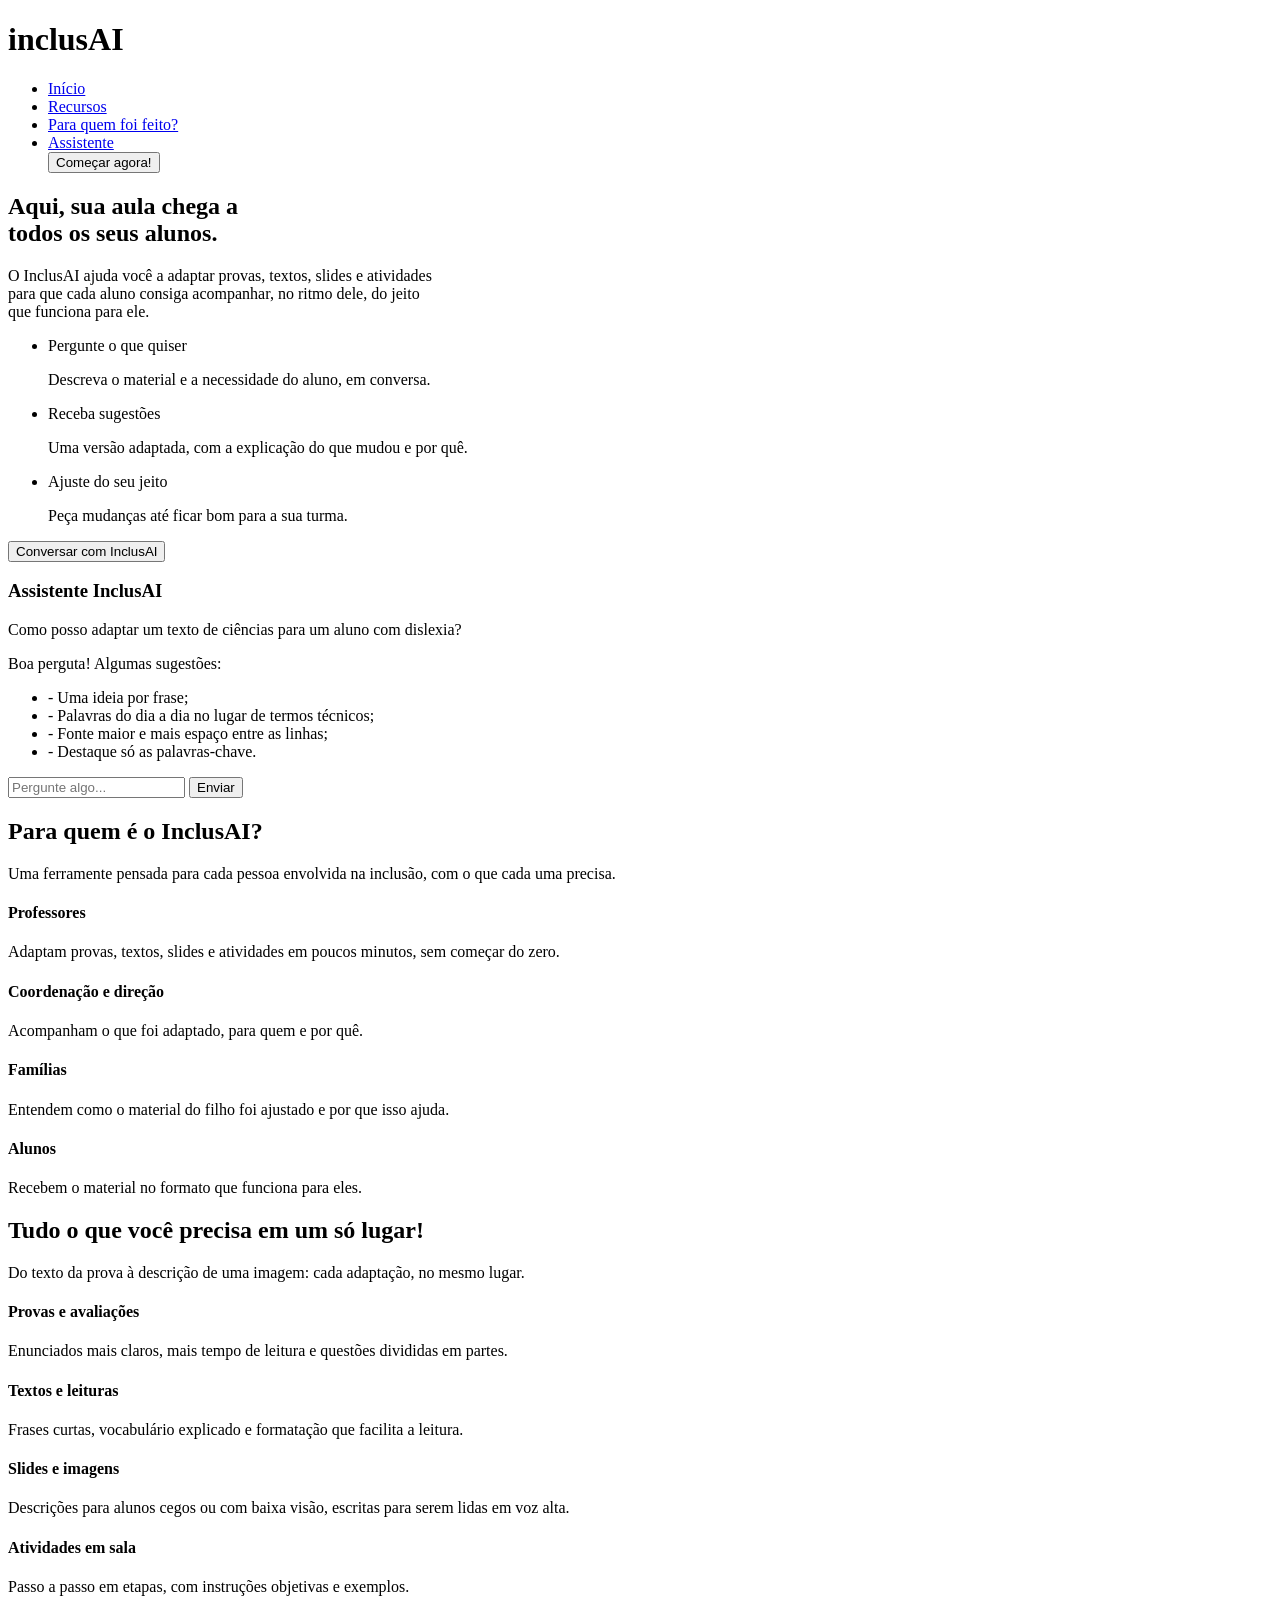
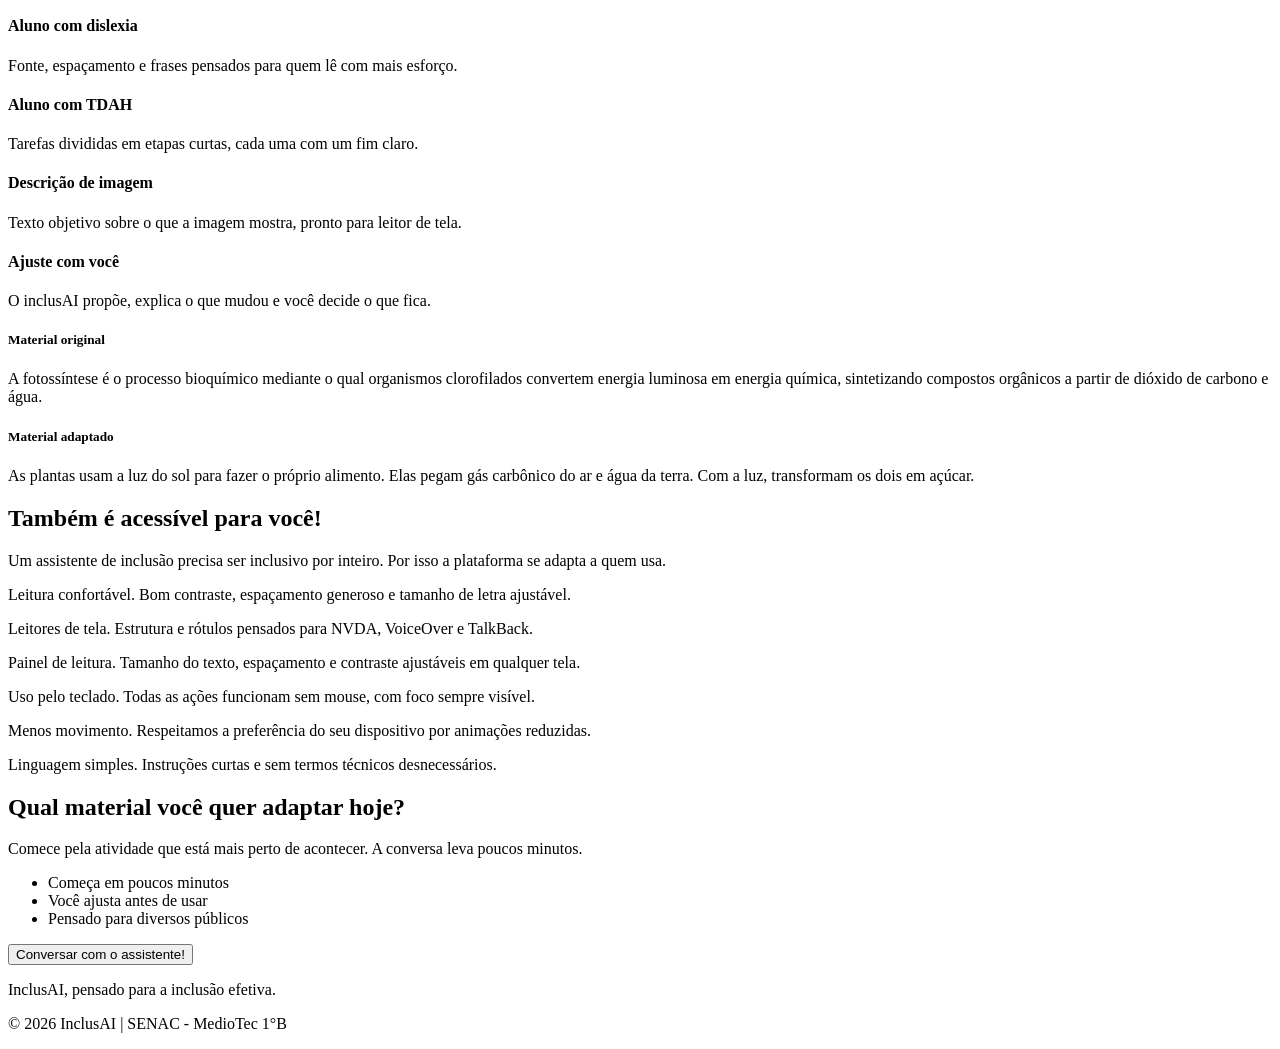
==== index.html @ 3374a8b9 "Add files via upload" ====
<!doctype html>
<html lang="pt-br">
  <head>
    <meta charset="UTF-8" />
    <meta name="viewport" content="width=device-width, initial-scale=1.0" />
    <link rel="stylesheet" href="css/style.css" />
    <link rel="preconnect" href="https://fonts.googleapis.com">
    <link rel="preconnect" href="https://fonts.gstatic.com" crossorigin>
    <link href="https://fonts.googleapis.com/css2?family=Atkinson+Hyperlegible+Next:ital,wght@0,200..800;1,200..800&family=Google+Sans:ital,opsz,wght@0,17..18,400..700;1,17..18,400..700&display=swap" rel="stylesheet">
    <title>InclusAI</title>
  </head>
  <body>
    <header>
      <h1 id="nomeProjeto">inclusAI</h1>
      <nav>
        <ul id="abas">
          <li><a href="#" class="linkNav">Início</a></li>
          <li><a href="#" class="linkNav">Recursos</a></li>
          <li><a href="#" class="linkNav">Para quem foi feito?</a></li>
          <li><a href="#" class="linkNav">Assistente</a></li>
          <a href="#"><button id="btnNav">Começar agora!</button></a>
        </ul>
      </nav>
    </header>
    <main>
        <section class="hero">
            <div id="apHero">
                <h2 id="textoHero">
                Aqui, sua aula chega a
                <br>
                todos os seus alunos.</h2>
                <p id="pHero">O InclusAI ajuda você a adaptar provas, textos, slides e atividades <br> para que cada aluno consiga acompanhar, no ritmo dele, do jeito <br> que funciona para ele.</p>
        </div>
            <ul id="servicos">
                <div class="topicServicos">
                    <li class="tiposServicos">Pergunte o que quiser</li>
                    <p class="detalhamento">Descreva o material e a necessidade do aluno, em conversa.</p>
                </div>
                <div class="topicServicos">
                <li class="tiposServicos">Receba sugestões</li>
                <p class="detalhamento">Uma versão adaptada, com a explicação do que mudou e por quê.</p>
                </div>
                <div class="topicServicos">
                <li class="tiposServicos">Ajuste do seu jeito</li>
                <p class="detalhamento">Peça mudanças até ficar bom para a sua turma.</p>
                </div>
            </ul>
            <button id="chatIA">Conversar com InclusAI</button>
            <aside id="chatExemplo">
                <h3>Assistente InclusAI</h3>
                <p>Como posso adaptar um texto de ciências para um aluno com dislexia?</p>
                <!-- RESPOSTA DO ASSISTENTE: -->
                <p>Boa perguta! Algumas sugestões:
                    <ul>
                        <li>- Uma ideia por frase;</li>
                        <li>- Palavras do dia a dia no lugar de termos técnicos;</li>
                        <li>- Fonte maior e mais espaço entre as linhas;</li>
                        <li>- Destaque só as palavras-chave.</li>
                    </ul> 
                </p>
                <input type="text" id="chatbox" name="chatbox" placeholder="Pergunte algo...">
                <button>Enviar</button>
            </aside>
        </section>
        <section id="paraQuem">
            <h2>Para quem é o InclusAI?</h2>
            <p>Uma ferramente pensada para cada pessoa envolvida na inclusão, com o que cada uma precisa.</p>
            <div class="publicoAlvo">
                <div class="publico">
                    <h4>Professores</h4>
                    <p>Adaptam provas, textos, slides e atividades em poucos minutos, sem começar do zero.</p>
                </div>
                <div class="publico">
                    <h4>Coordenação e direção</h4>
                    <p>Acompanham o que foi adaptado, para quem e por quê.</p>
                </div>
                <div class="publico">
                    <h4>Famílias</h4>
                    <p>Entendem como o material do filho foi ajustado e por que isso ajuda.</p>
                </div>
                <div class="publico">
                    <h4>Alunos</h4>
                    <p>Recebem o material no formato que funciona para eles.</p>
                </div>
            </div>
        </section>
        <section id="recursos">
            <h2>Tudo o que você precisa em um só lugar!</h2>
            <p>Do texto da prova à descrição de uma imagem: cada adaptação, no mesmo lugar.</p>
            <div class="setores">
                <div class="setor">
                    <h4>Provas e avaliações</h4>
                    <p>Enunciados mais claros, mais tempo de leitura e questões divididas em partes.</p>
                </div>
                <div class="setor">
                    <h4>Textos e leituras</h4>
                    <p>Frases curtas, vocabulário explicado e formatação que facilita a leitura.</p>
                </div>
                <div class="setor">
                    <h4>Slides e imagens</h4>
                    <p>Descrições para alunos cegos ou com baixa visão, escritas para serem lidas em voz alta.</p>
                </div>
                <div class="setor">
                    <h4>Atividades em sala</h4>
                    <p>Passo a passo em etapas, com instruções objetivas e exemplos.</p>
                </div>
                <div class="setor">
                    <h4>Aluno com dislexia</h4>
                    <p>Fonte, espaçamento e frases pensados para quem lê com mais esforço.</p>
                </div>
                <div class="setor">
                    <h4>Aluno com TDAH</h4>
                    <p>Tarefas divididas em etapas curtas, cada uma com um fim claro.</p>
                </div>
                <div class="setor">
                    <h4>Descrição de imagem</h4>
                    <p>Texto objetivo sobre o que a imagem mostra, pronto para leitor de tela.</p>
                </div>
                <div class="setor">
                    <h4>Ajuste com você</h4>
                    <p>O inclusAI propõe, explica o que mudou e você decide o que fica.</p>
                </div>
            </div>
        </section>
        <section id="exemploModificacao">
            <div  id="materialOriginal">
                <h5>Material original</h5>
                <p>A fotossíntese é o processo bioquímico mediante o qual organismos clorofilados convertem energia luminosa em energia química, sintetizando compostos orgânicos a partir de dióxido de carbono e água.</p>
            </div>
            <div id="materialAdaptado">
                <h5>Material adaptado</h5>
                <p>As plantas usam a luz do sol para fazer o próprio alimento. Elas pegam gás carbônico do ar e água da terra. Com a luz, transformam os dois em açúcar.</p>
            </div>
        </section>
        <section id="acessibilidade">
            <h2>Também é acessível para você!</h2>
            <p>Um assistente de inclusão precisa ser inclusivo por inteiro. Por isso a plataforma se adapta a quem usa.</p>
            <div class="cards">
                <div class="card">
                    <p>Leitura confortável. Bom contraste, espaçamento generoso e tamanho de letra ajustável.</p>
                </div>
                <div class="card">
                    <p>Leitores de tela. Estrutura e rótulos pensados para NVDA, VoiceOver e TalkBack.</p>
                </div>
                <div class="card">
                    <p>Painel de leitura. Tamanho do texto, espaçamento e contraste ajustáveis em qualquer tela.</p>
                </div>
                <div class="card">
                    <p>Uso pelo teclado. Todas as ações funcionam sem mouse, com foco sempre visível.</p>
                </div>
                <div class="card">
                    <p>Menos movimento. Respeitamos a preferência do seu dispositivo por animações reduzidas.</p>
                </div>
                <div class="card">
                    <p>Linguagem simples. Instruções curtas e sem termos técnicos desnecessários.</p>
                </div>
            </div>
        </section>
        <section id="sectCTA">
            <div class="CTA">
                <h2>Qual material você quer adaptar hoje?</h2>
                <p>Comece pela atividade que está mais perto de acontecer. A conversa leva poucos minutos.</p>
                <ul>
                    <li>Começa em poucos minutos</li>
                    <li>Você ajusta antes de usar</li>
                    <li>Pensado para diversos públicos</li>
                </ul>
                <button>Conversar com o assistente!</button>
            </div>
        </section>
    </main>
    <footer>
        <p>InclusAI, pensado para a inclusão efetiva.</p>
        <p>&copy; 2026 InclusAI | SENAC - MedioTec 1°B</p>
    </footer>
    <script src="script.js"></script>
  </body>
</html>
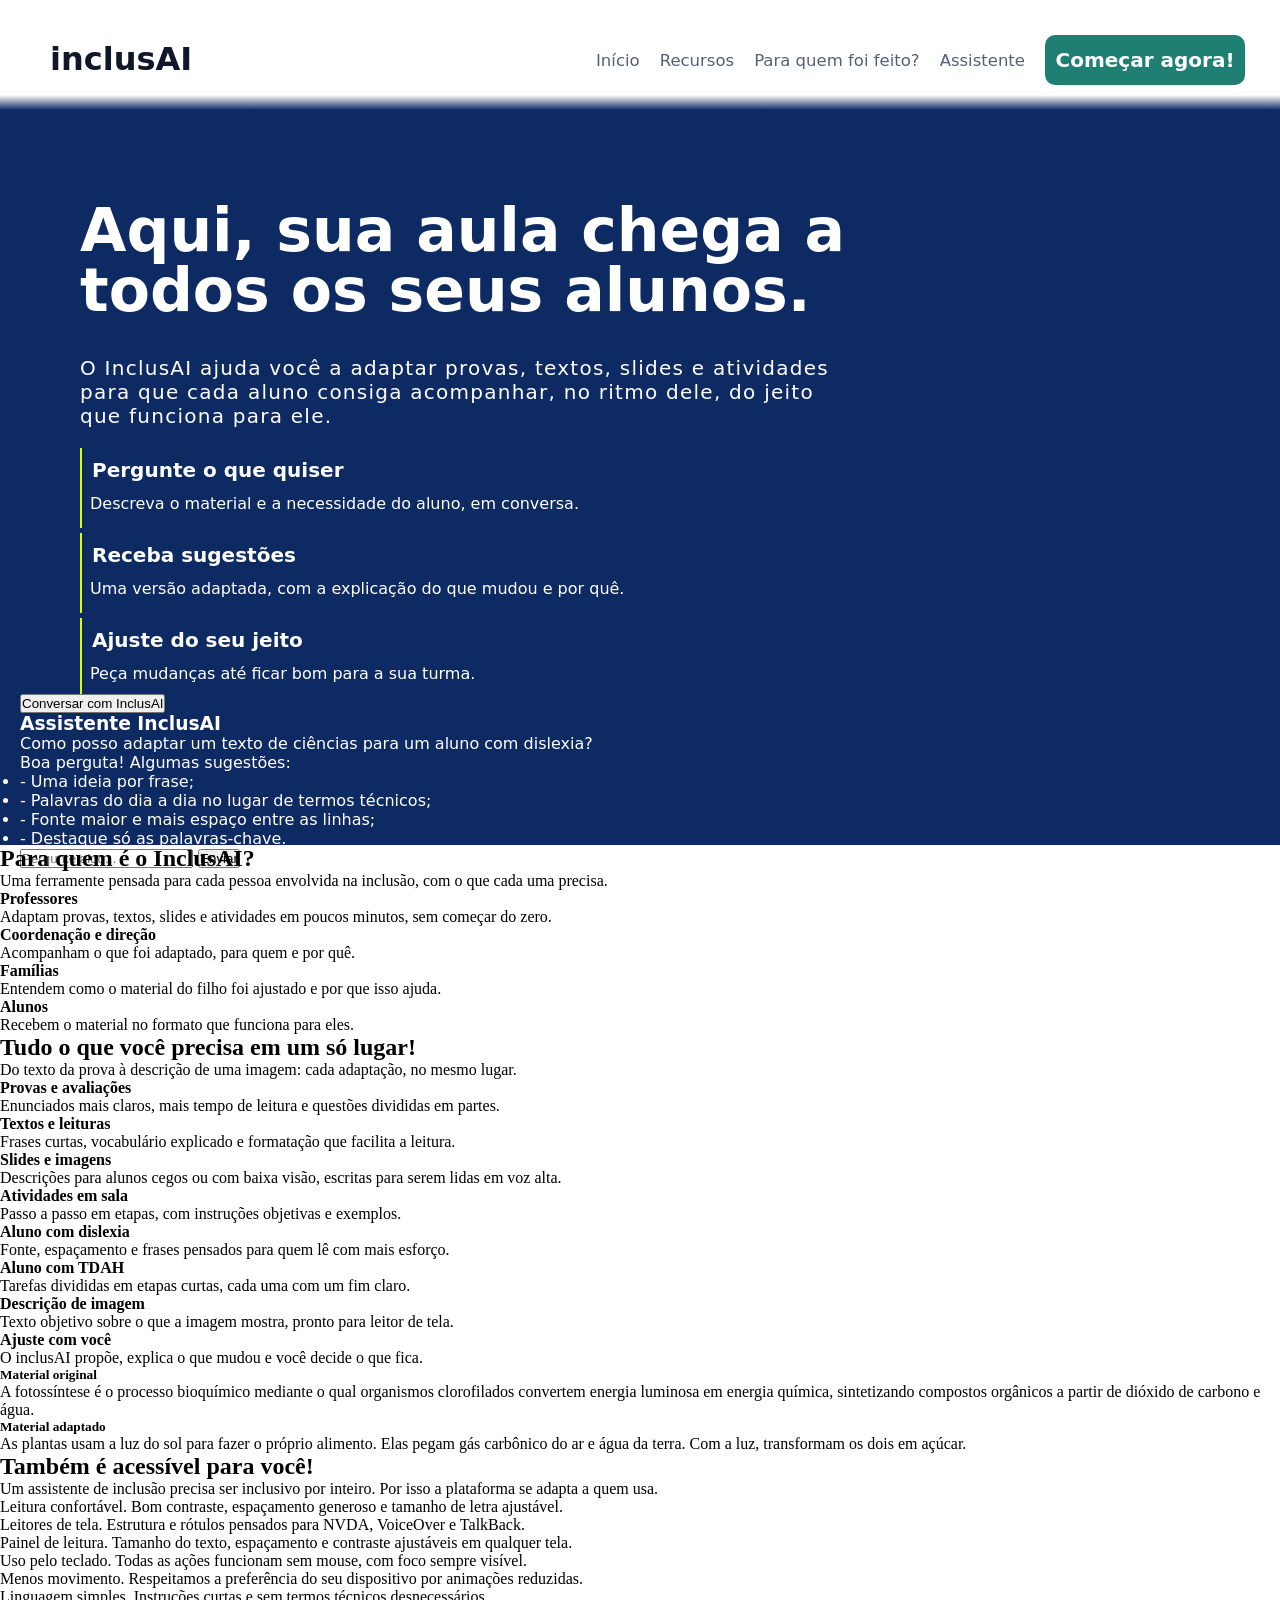
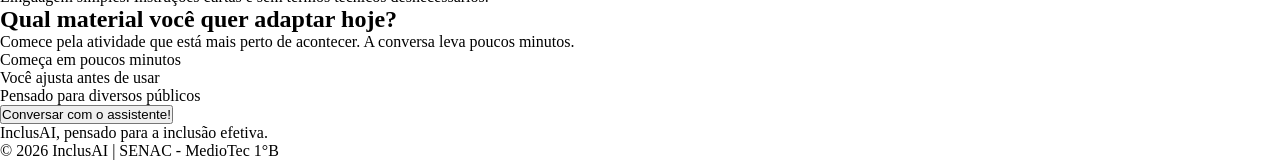
==== commit ba1078a2: "Fix HTML encoding issues in index.html" ====
--- a/index.html
+++ b/index.html
@@ -3,7 +3,7 @@
   <head>
     <meta charset="UTF-8" />
     <meta name="viewport" content="width=device-width, initial-scale=1.0" />
-    <link rel="stylesheet" href="css/style.css" />
+    <link rel="stylesheet" href="style.css" />
     <link rel="preconnect" href="https://fonts.googleapis.com">
     <link rel="preconnect" href="https://fonts.gstatic.com" crossorigin>
     <link href="https://fonts.googleapis.com/css2?family=Atkinson+Hyperlegible+Next:ital,wght@0,200..800;1,200..800&family=Google+Sans:ital,opsz,wght@0,17..18,400..700;1,17..18,400..700&display=swap" rel="stylesheet">
--- a/style.css
+++ b/style.css
@@ -0,0 +1,136 @@
+*,
+*::before,
+*::after {
+    padding: 0;
+    margin: 0;
+    box-sizing: border-box;
+}
+
+/* CABEÇALHO */
+
+header {
+    display: flex;
+    width: 100%;
+    height: 95px;
+    font-family: 'Atkinson Hyperlegible Next', system-ui, sans-serif;
+}
+
+nav {
+    display: flex;
+    justify-content: flex-end;
+    width: 100%;
+    height: 120px;
+    padding-right: 35px;
+    align-items: center;
+    
+}
+
+#nomeProjeto {
+    cursor: default;
+    display: flex;
+    margin: 40px 30px 30px 50px;
+    color: #0F172A;
+}
+
+nav #abas {
+    display: flex;
+    align-items: center;
+    list-style: none;
+    gap: 20px;
+}
+
+nav .linkNav {
+    text-decoration: none;
+    color: #52607A;
+    font-size: 16.5px;
+    transition: 0.3s ease-in-out;
+}
+
+.linkNav:hover {
+    color: #110799;
+    font-weight: 700;
+    text-decoration: underline;
+}
+
+.linkNav:active {
+    font-size: 16px;
+}
+
+#btnNav {
+    cursor: pointer;
+    width: 200px;
+    height: 50px;
+    background-color: #1F7F73;
+    border-radius: 10px;
+    border: none;
+    color: #FFFFFF;
+    font-size: 20px;
+    font-weight: 700;
+    font-family: 'Atkinson Hyperlegible Next', system-ui, sans-serif;
+    transition: 0.3s ease-in-out;
+}
+
+#btnNav:hover {
+    opacity: 85%;
+    border: solid #54bdb0 3px;
+    transform: translateY(-0.75px);
+}
+
+#btnNav:active {
+    font-size: 19.5px;
+    height: 45px;
+}
+
+/* BODY */
+
+.hero {
+    background: linear-gradient(to bottom, rgba(255, 255, 255, 1) 0%, rgba(14, 42, 99, 1) 2%);
+    padding: 40px 20px;
+    font-family: 'Atkinson Hyperlegible Next', system-ui, sans-serif;
+    color: #FFFFFF;
+    height: 750px;
+}
+
+#apHero {
+    display: flex;
+    flex-direction: column;
+    margin: 65px 10px 10px 60px;
+}
+
+#textoHero {
+    
+    font-weight: 800;
+    font-size: 60px;
+    line-height: 1;
+}
+
+#pHero {
+    margin-top: 36px;
+    font-weight: 200;
+    font-size: 20px;
+    letter-spacing: 1.25px;
+}
+
+#servicos {
+    display: flex;
+    flex-direction: column;
+}
+
+
+.tiposServicos {
+    border-left: solid 2px #d9ff00;
+    height: 80px;
+    margin: 10px 10px 1px 60px;
+    padding-left: 10px;
+    padding-top: 10px;
+    font-size: 20px;
+    font-weight: 600;
+    list-style: none;
+}
+
+.detalhamento {
+    margin: -35px 10px 10px 70px;
+    font-size: 16px;
+    font-weight: 300;
+    list-style: none;
+}
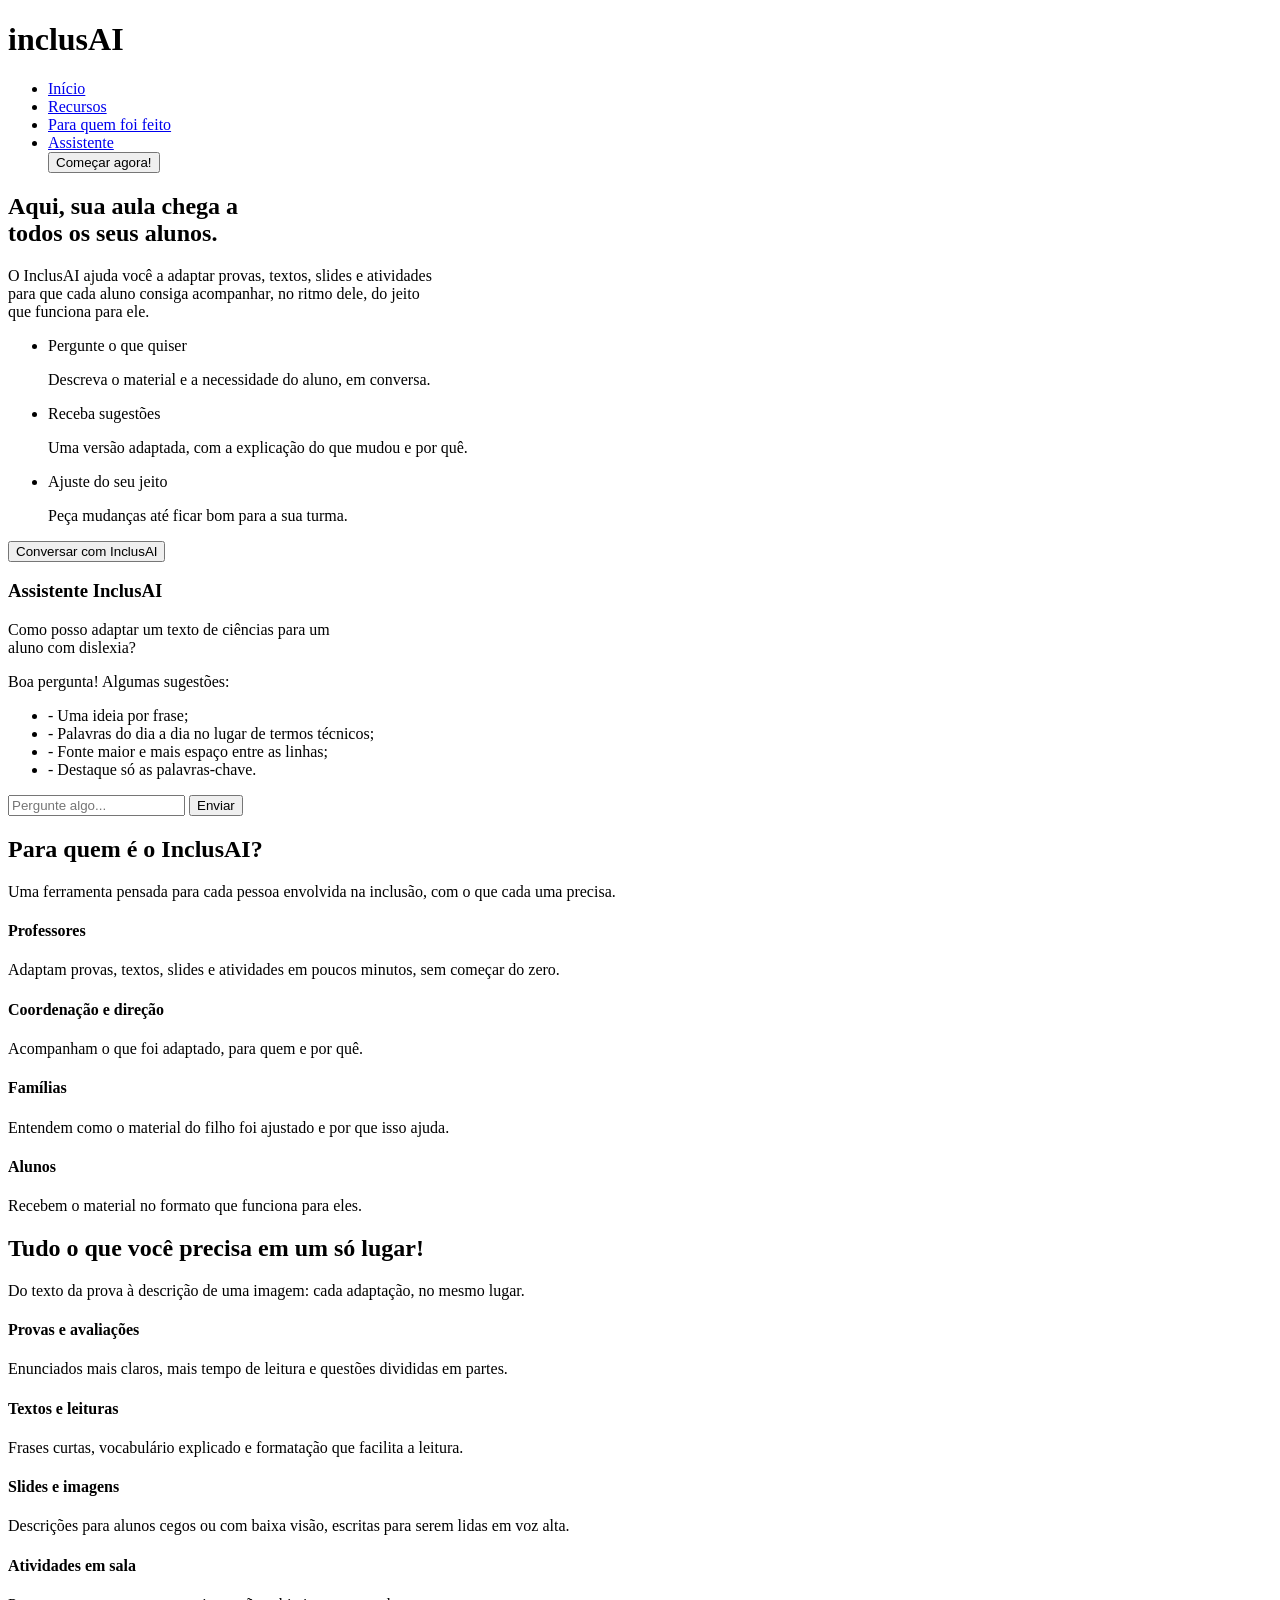
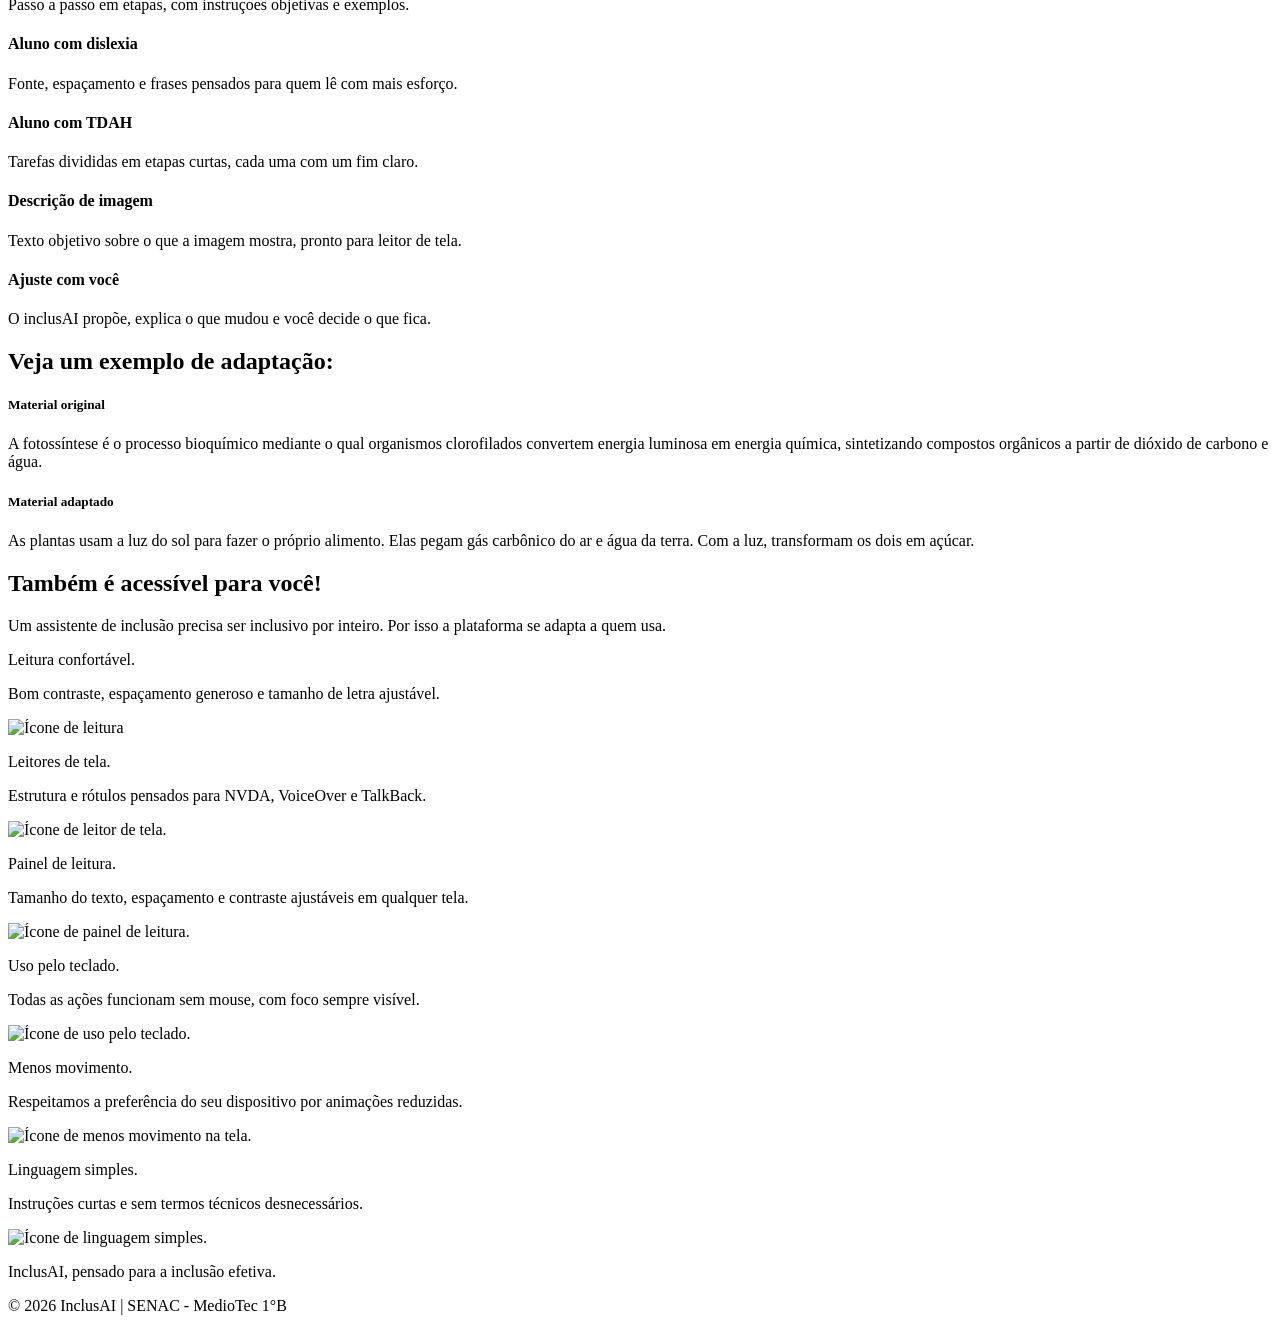
==== commit 20b68c2c: "Add files via upload" ====
--- a/index.html
+++ b/index.html
@@ -3,10 +3,13 @@
   <head>
     <meta charset="UTF-8" />
     <meta name="viewport" content="width=device-width, initial-scale=1.0" />
-    <link rel="stylesheet" href="style.css" />
+    <link rel="stylesheet" href="css/style.css" />
     <link rel="preconnect" href="https://fonts.googleapis.com">
     <link rel="preconnect" href="https://fonts.gstatic.com" crossorigin>
     <link href="https://fonts.googleapis.com/css2?family=Atkinson+Hyperlegible+Next:ital,wght@0,200..800;1,200..800&family=Google+Sans:ital,opsz,wght@0,17..18,400..700;1,17..18,400..700&display=swap" rel="stylesheet">
+    <link rel="preconnect" href="https://fonts.googleapis.com">
+    <link rel="preconnect" href="https://fonts.gstatic.com" crossorigin>
+    <link href="https://fonts.googleapis.com/css2?family=Atkinson+Hyperlegible+Next:ital,wght@0,200..800;1,200..800&family=Google+Sans:ital,opsz,wght@0,17..18,400..700;1,17..18,400..700&family=Poppins:ital,wght@0,100;0,200;0,300;0,400;0,500;0,600;0,700;0,800;0,900;1,100;1,200;1,300;1,400;1,500;1,600;1,700;1,800;1,900&display=swap" rel="stylesheet">
     <title>InclusAI</title>
   </head>
   <body>
@@ -16,7 +19,7 @@
         <ul id="abas">
           <li><a href="#" class="linkNav">Início</a></li>
           <li><a href="#" class="linkNav">Recursos</a></li>
-          <li><a href="#" class="linkNav">Para quem foi feito?</a></li>
+          <li><a href="#" class="linkNav">Para quem foi feito</a></li>
           <li><a href="#" class="linkNav">Assistente</a></li>
           <a href="#"><button id="btnNav">Começar agora!</button></a>
         </ul>
@@ -43,119 +46,139 @@
                 <div class="topicServicos">
                 <li class="tiposServicos">Ajuste do seu jeito</li>
                 <p class="detalhamento">Peça mudanças até ficar bom para a sua turma.</p>
-                </div>
             </ul>
-            <button id="chatIA">Conversar com InclusAI</button>
+            <div class="btn-div">    
+                <button id="btnIA">Conversar com InclusAI</button>
+            </div>
+            </div>
             <aside id="chatExemplo">
-                <h3>Assistente InclusAI</h3>
-                <p>Como posso adaptar um texto de ciências para um aluno com dislexia?</p>
+                <h3 id="assistenteNome">Assistente InclusAI</h3>
+                <p class="perguntaEx">Como posso adaptar um texto de ciências para um <br> aluno com dislexia?</p>
                 <!-- RESPOSTA DO ASSISTENTE: -->
-                <p>Boa perguta! Algumas sugestões:
-                    <ul>
-                        <li>- Uma ideia por frase;</li>
-                        <li>- Palavras do dia a dia no lugar de termos técnicos;</li>
-                        <li>- Fonte maior e mais espaço entre as linhas;</li>
-                        <li>- Destaque só as palavras-chave.</li>
-                    </ul> 
-                </p>
-                <input type="text" id="chatbox" name="chatbox" placeholder="Pergunte algo...">
-                <button>Enviar</button>
+                 <div class="respostaEx">
+                    <p>Boa pergunta! Algumas sugestões:
+                        <ul>
+                            <li class="sugestoes">- Uma ideia por frase;</li>
+                            <li class="sugestoes">- Palavras do dia a dia no lugar de termos técnicos;</li>
+                            <li class="sugestoes">- Fonte maior e mais espaço entre as linhas;</li>
+                            <li class="sugestoes">- Destaque só as palavras-chave.</li>
+                        </ul> 
+                    </p>
+                 </div>
+                 <div class="questInput">
+                    <input type="text" id="perguntaCaixa" name="chatbox" placeholder="Pergunte algo...">
+                    <button id="btnEnviar">Enviar</button>
+                 </div>
             </aside>
         </section>
         <section id="paraQuem">
-            <h2>Para quem é o InclusAI?</h2>
-            <p>Uma ferramente pensada para cada pessoa envolvida na inclusão, com o que cada uma precisa.</p>
+            <div class="cabecQuem">
+                <h2 id="hpQuem">Para quem é o InclusAI?</h2>
+                <p id="descQuem">Uma ferramenta pensada para cada pessoa envolvida na inclusão, com o que cada uma precisa.</p>
+            </div>
             <div class="publicoAlvo">
                 <div class="publico">
-                    <h4>Professores</h4>
+                    <h4 class="nomes">Professores</h4>
                     <p>Adaptam provas, textos, slides e atividades em poucos minutos, sem começar do zero.</p>
                 </div>
                 <div class="publico">
-                    <h4>Coordenação e direção</h4>
+                    <h4 class="nomes">Coordenação e direção</h4>
                     <p>Acompanham o que foi adaptado, para quem e por quê.</p>
                 </div>
                 <div class="publico">
-                    <h4>Famílias</h4>
+                    <h4 class="nomes">Famílias</h4>
                     <p>Entendem como o material do filho foi ajustado e por que isso ajuda.</p>
                 </div>
                 <div class="publico">
-                    <h4>Alunos</h4>
+                    <h4 class="nomes">Alunos</h4>
                     <p>Recebem o material no formato que funciona para eles.</p>
                 </div>
             </div>
         </section>
         <section id="recursos">
-            <h2>Tudo o que você precisa em um só lugar!</h2>
-            <p>Do texto da prova à descrição de uma imagem: cada adaptação, no mesmo lugar.</p>
+            <div>
+                <h2 id="hRec">Tudo o que você precisa em um só lugar!</h2>
+                <p class="recursos-descricao">Do texto da prova à descrição de uma imagem: cada adaptação, no mesmo lugar.</p>
+            </div>
             <div class="setores">
                 <div class="setor">
-                    <h4>Provas e avaliações</h4>
+                    <h4 class="nome-setor">Provas e avaliações</h4>
                     <p>Enunciados mais claros, mais tempo de leitura e questões divididas em partes.</p>
                 </div>
                 <div class="setor">
-                    <h4>Textos e leituras</h4>
+                    <h4 class="nome-setor">Textos e leituras</h4>
                     <p>Frases curtas, vocabulário explicado e formatação que facilita a leitura.</p>
                 </div>
                 <div class="setor">
-                    <h4>Slides e imagens</h4>
+                    <h4 class="nome-setor">Slides e imagens</h4>
                     <p>Descrições para alunos cegos ou com baixa visão, escritas para serem lidas em voz alta.</p>
                 </div>
                 <div class="setor">
-                    <h4>Atividades em sala</h4>
+                    <h4 class="nome-setor">Atividades em sala</h4>
                     <p>Passo a passo em etapas, com instruções objetivas e exemplos.</p>
                 </div>
                 <div class="setor">
-                    <h4>Aluno com dislexia</h4>
+                    <h4 class="nome-setor">Aluno com dislexia</h4>
                     <p>Fonte, espaçamento e frases pensados para quem lê com mais esforço.</p>
                 </div>
                 <div class="setor">
-                    <h4>Aluno com TDAH</h4>
+                    <h4 class="nome-setor">Aluno com TDAH</h4>
                     <p>Tarefas divididas em etapas curtas, cada uma com um fim claro.</p>
                 </div>
                 <div class="setor">
-                    <h4>Descrição de imagem</h4>
+                    <h4 class="nome-setor">Descrição de imagem</h4>
                     <p>Texto objetivo sobre o que a imagem mostra, pronto para leitor de tela.</p>
                 </div>
                 <div class="setor">
-                    <h4>Ajuste com você</h4>
+                    <h4 class="nome-setor">Ajuste com você</h4>
                     <p>O inclusAI propõe, explica o que mudou e você decide o que fica.</p>
                 </div>
             </div>
         </section>
         <section id="exemploModificacao">
-            <div  id="materialOriginal">
-                <h5>Material original</h5>
-                <p>A fotossíntese é o processo bioquímico mediante o qual organismos clorofilados convertem energia luminosa em energia química, sintetizando compostos orgânicos a partir de dióxido de carbono e água.</p>
-            </div>
-            <div id="materialAdaptado">
-                <h5>Material adaptado</h5>
-                <p>As plantas usam a luz do sol para fazer o próprio alimento. Elas pegam gás carbônico do ar e água da terra. Com a luz, transformam os dois em açúcar.</p>
+            <h2 id="hPEx">Veja um exemplo de adaptação:</h2>
+            <div id="materiais">    
+                <div  id="materialOriginal">
+                    <h5 class="tipo-material-original">Material original</h5>
+                    <p>A fotossíntese é o processo bioquímico mediante o qual organismos clorofilados convertem energia luminosa em energia química, sintetizando compostos orgânicos a partir de dióxido de carbono e água.</p>
+                </div>
+                <div id="materialAdaptado">
+                    <h5 class="tipo-material-adaptado">Material adaptado</h5>
+                    <p>As plantas usam a luz do sol para fazer o próprio alimento. Elas pegam gás carbônico do ar e água da terra. Com a luz, transformam os dois em açúcar.</p>
+                </div>
             </div>
         </section>
         <section id="acessibilidade">
-            <h2>Também é acessível para você!</h2>
-            <p>Um assistente de inclusão precisa ser inclusivo por inteiro. Por isso a plataforma se adapta a quem usa.</p>
+            <h2 id="hAcss">Também é acessível para você!</h2>
+            <p id="acss-descricao">Um assistente de inclusão precisa ser inclusivo por inteiro. Por isso a plataforma se adapta a quem usa.</p>
             <div class="cards">
                 <div class="card">
-                    <p>Leitura confortável. Bom contraste, espaçamento generoso e tamanho de letra ajustável.</p>
-                </div>
-                <div class="card">
-                    <p>Leitores de tela. Estrutura e rótulos pensados para NVDA, VoiceOver e TalkBack.</p>
-                </div>
-                <div class="card">
-                    <p>Painel de leitura. Tamanho do texto, espaçamento e contraste ajustáveis em qualquer tela.</p>
-                </div>
-                <div class="card">
-                    <p>Uso pelo teclado. Todas as ações funcionam sem mouse, com foco sempre visível.</p>
-                </div>
-                <div class="card">
-                    <p>Menos movimento. Respeitamos a preferência do seu dispositivo por animações reduzidas.</p>
-                </div>
-                <div class="card">
-                    <p>Linguagem simples. Instruções curtas e sem termos técnicos desnecessários.</p>
-                </div>
-            </div>
-        </section>
+                    <p><p class="destacado">Leitura confortável.</p> Bom contraste, espaçamento generoso e tamanho de letra ajustável.</p>
+                    <img src="img/leitura.svg" alt="Ícone de leitura" class="ilustracoes">
+                </div>
+                <div class="card">
+                    <p><p class="destacado">Leitores de tela. </p>Estrutura e rótulos pensados para NVDA, VoiceOver e TalkBack.</p>
+                    <img src="img/leitor-de-tela.svg" alt="Ícone de leitor de tela." class="ilustracoes">
+                </div>
+                <div class="card">
+                    <p><p class="destacado">Painel de leitura.</p> Tamanho do texto, espaçamento e contraste ajustáveis em qualquer tela.</p>
+                    <img src="img/painel-de-leitura.svg" alt="Ícone de painel de leitura." class="ilustracoes">
+                </div>
+                <div class="card">
+                    <p><p class="destacado">Uso pelo teclado. </p>Todas as ações funcionam sem mouse, com foco sempre visível.</p>
+                    <img src="img/uso-pelo-teclado.svg" alt="Ícone de uso pelo teclado." class="ilustracoes">
+                </div>
+                <div class="card">
+                    <p><p class="destacado">Menos movimento. </p>Respeitamos a preferência do seu dispositivo por animações reduzidas.</p>
+                    <img src="img/menos-movimento.svg" alt="Ícone de menos movimento na tela." class="ilustracoes">
+                </div>
+                <div class="card">
+                    <p><p class="destacado">Linguagem simples.</p> Instruções curtas e sem termos técnicos desnecessários.</p>
+                    <img src="img/linguagem-simples.svg" alt="Ícone de linguagem simples." class="ilustracoes">
+                </div>
+            </div>
+        </section>
+        <!--
         <section id="sectCTA">
             <div class="CTA">
                 <h2>Qual material você quer adaptar hoje?</h2>
@@ -168,6 +191,7 @@
                 <button>Conversar com o assistente!</button>
             </div>
         </section>
+        -->
     </main>
     <footer>
         <p>InclusAI, pensado para a inclusão efetiva.</p>
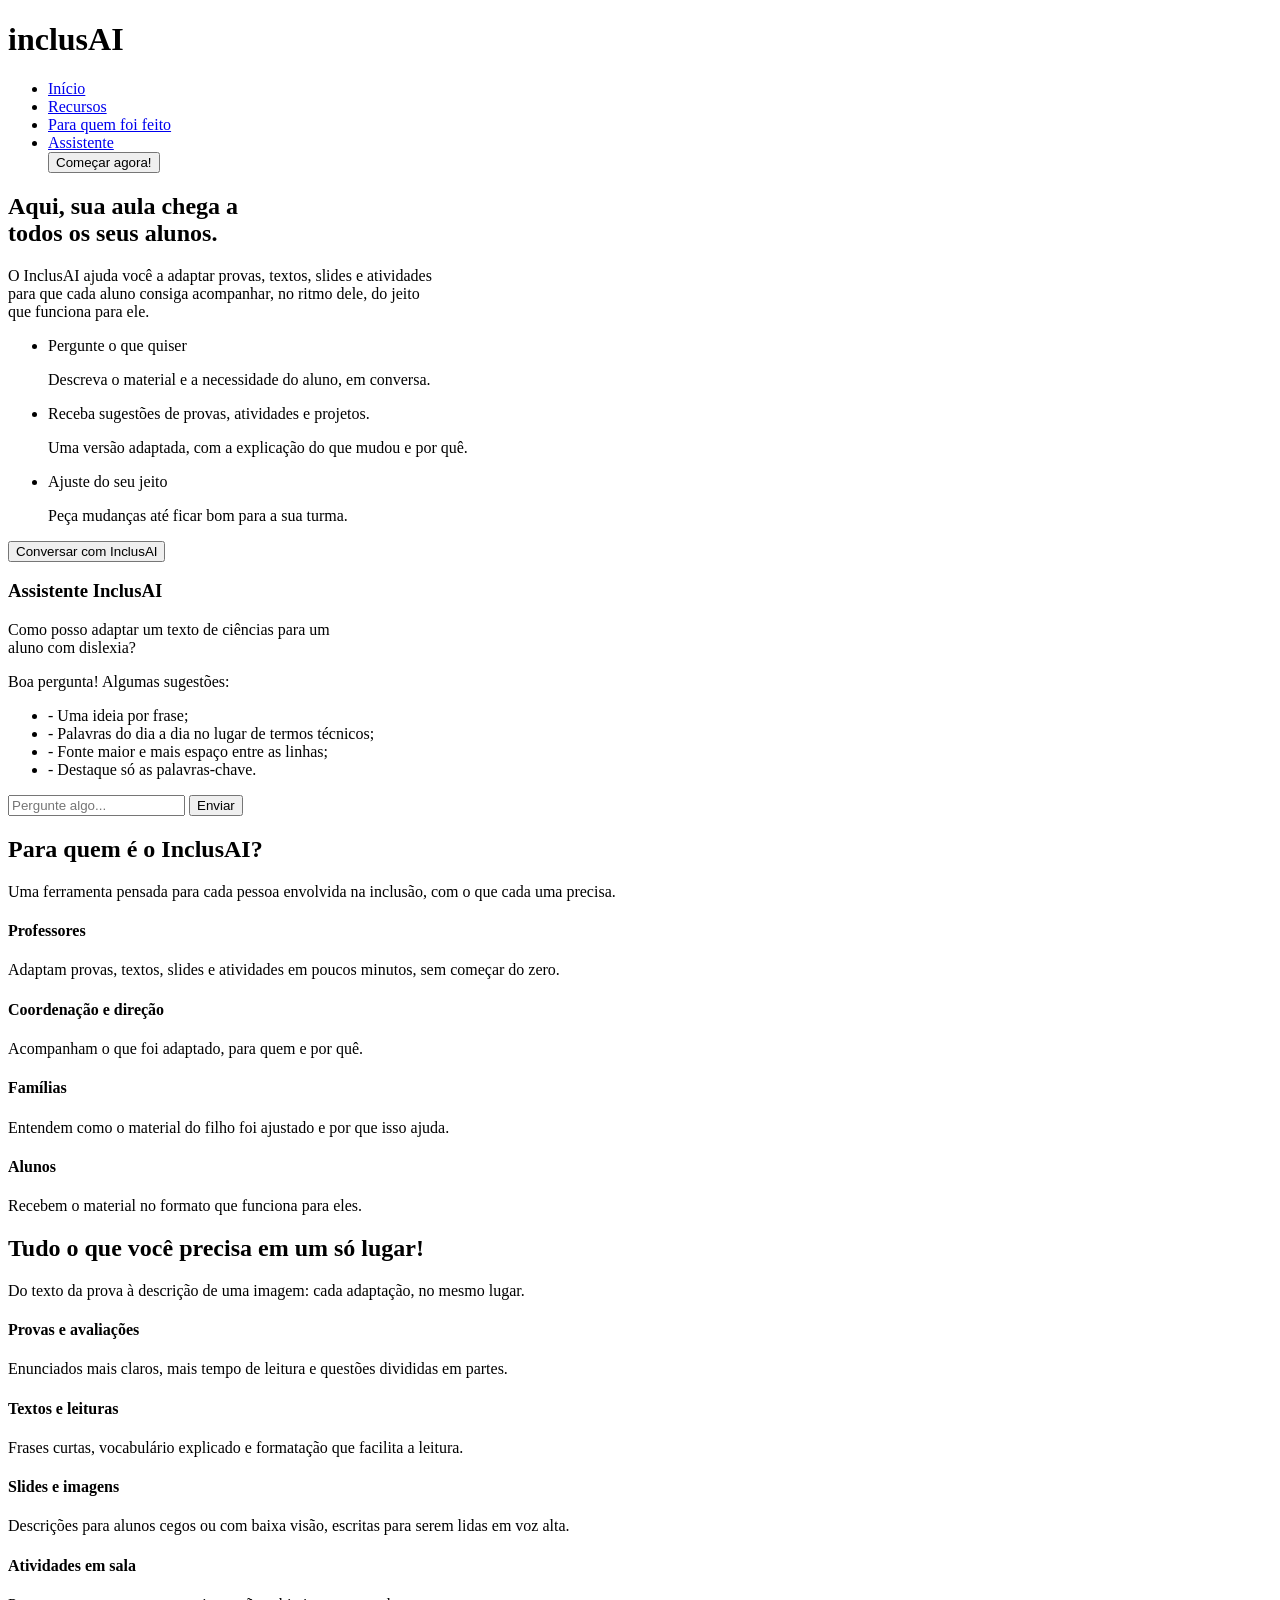
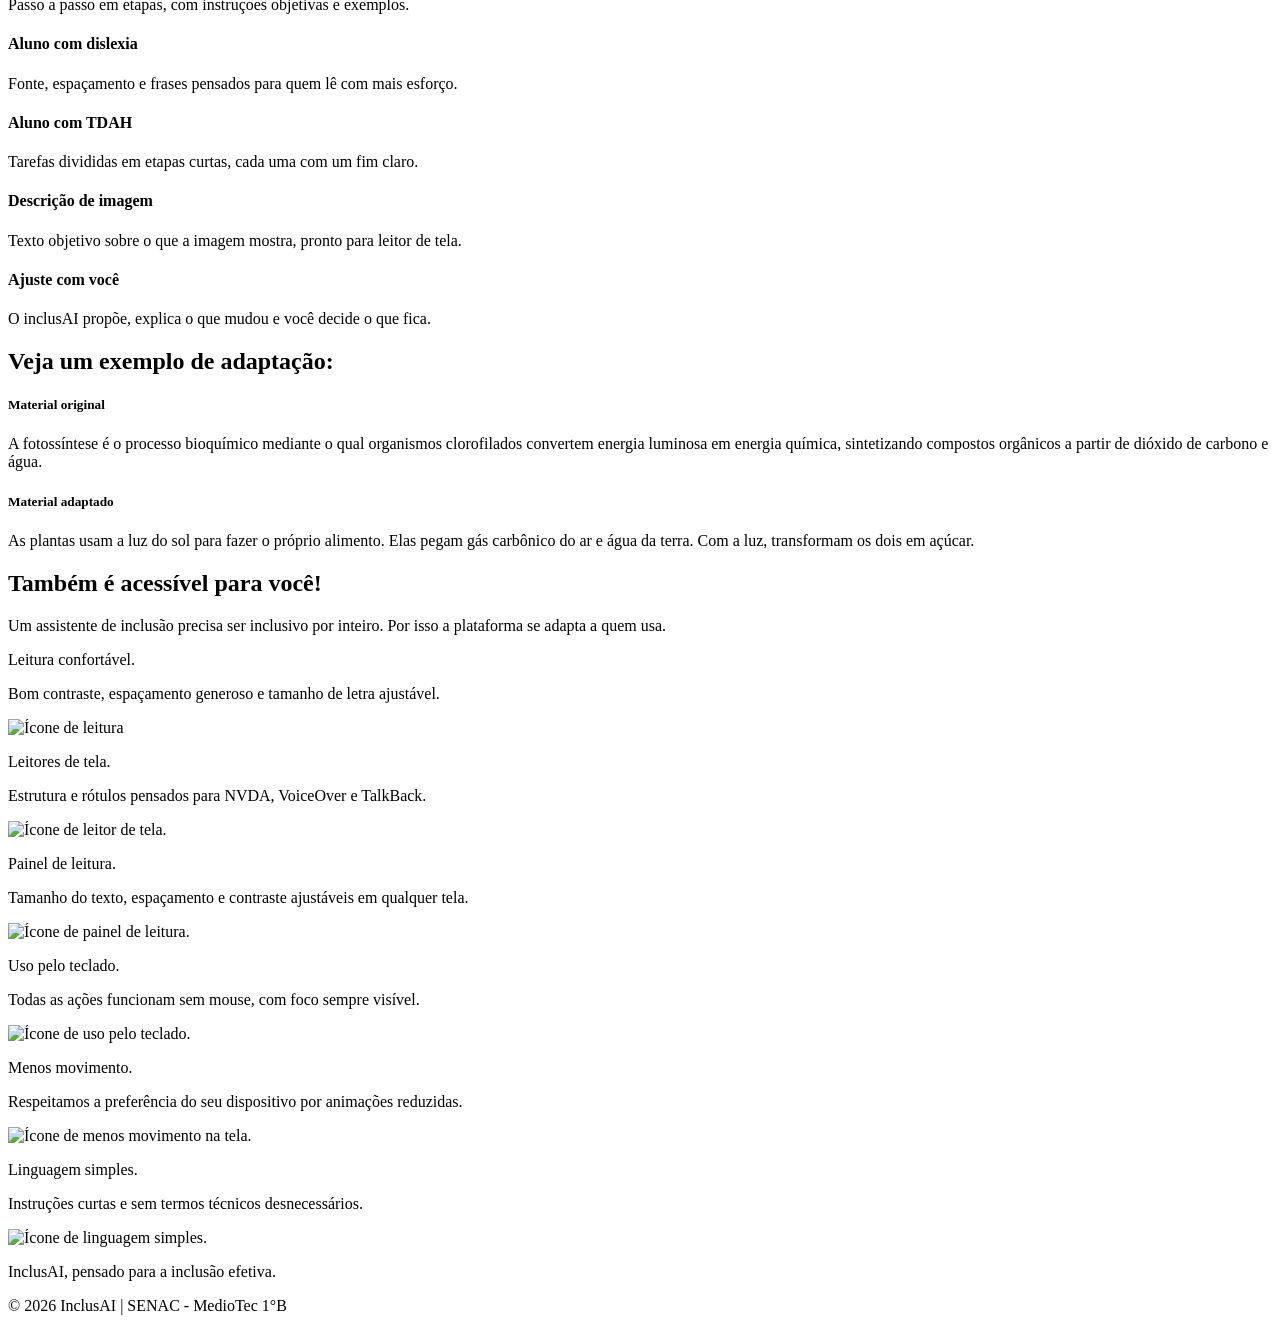
==== commit 9cca0224: "Add files via upload" ====
--- a/index.html
+++ b/index.html
@@ -40,7 +40,7 @@
                     <p class="detalhamento">Descreva o material e a necessidade do aluno, em conversa.</p>
                 </div>
                 <div class="topicServicos">
-                <li class="tiposServicos">Receba sugestões</li>
+                <li class="tiposServicos">Receba sugestões de provas, atividades e projetos.</li>
                 <p class="detalhamento">Uma versão adaptada, com a explicação do que mudou e por quê.</p>
                 </div>
                 <div class="topicServicos">
@@ -48,7 +48,7 @@
                 <p class="detalhamento">Peça mudanças até ficar bom para a sua turma.</p>
             </ul>
             <div class="btn-div">    
-                <button id="btnIA">Conversar com InclusAI</button>
+                <button id="btnIA" onclick="conversar()">Conversar com InclusAI</button>
             </div>
             </div>
             <aside id="chatExemplo">
@@ -65,9 +65,12 @@
                         </ul> 
                     </p>
                  </div>
+                 <div class="msg-digitada" hidden></div>
                  <div class="questInput">
                     <input type="text" id="perguntaCaixa" name="chatbox" placeholder="Pergunte algo...">
-                    <button id="btnEnviar">Enviar</button>
+                    <button id="btnEnviar" onclick="enviar()">Enviar</button>
+                 </div>
+                 <div id="mensagem-aviso">
                  </div>
             </aside>
         </section>
